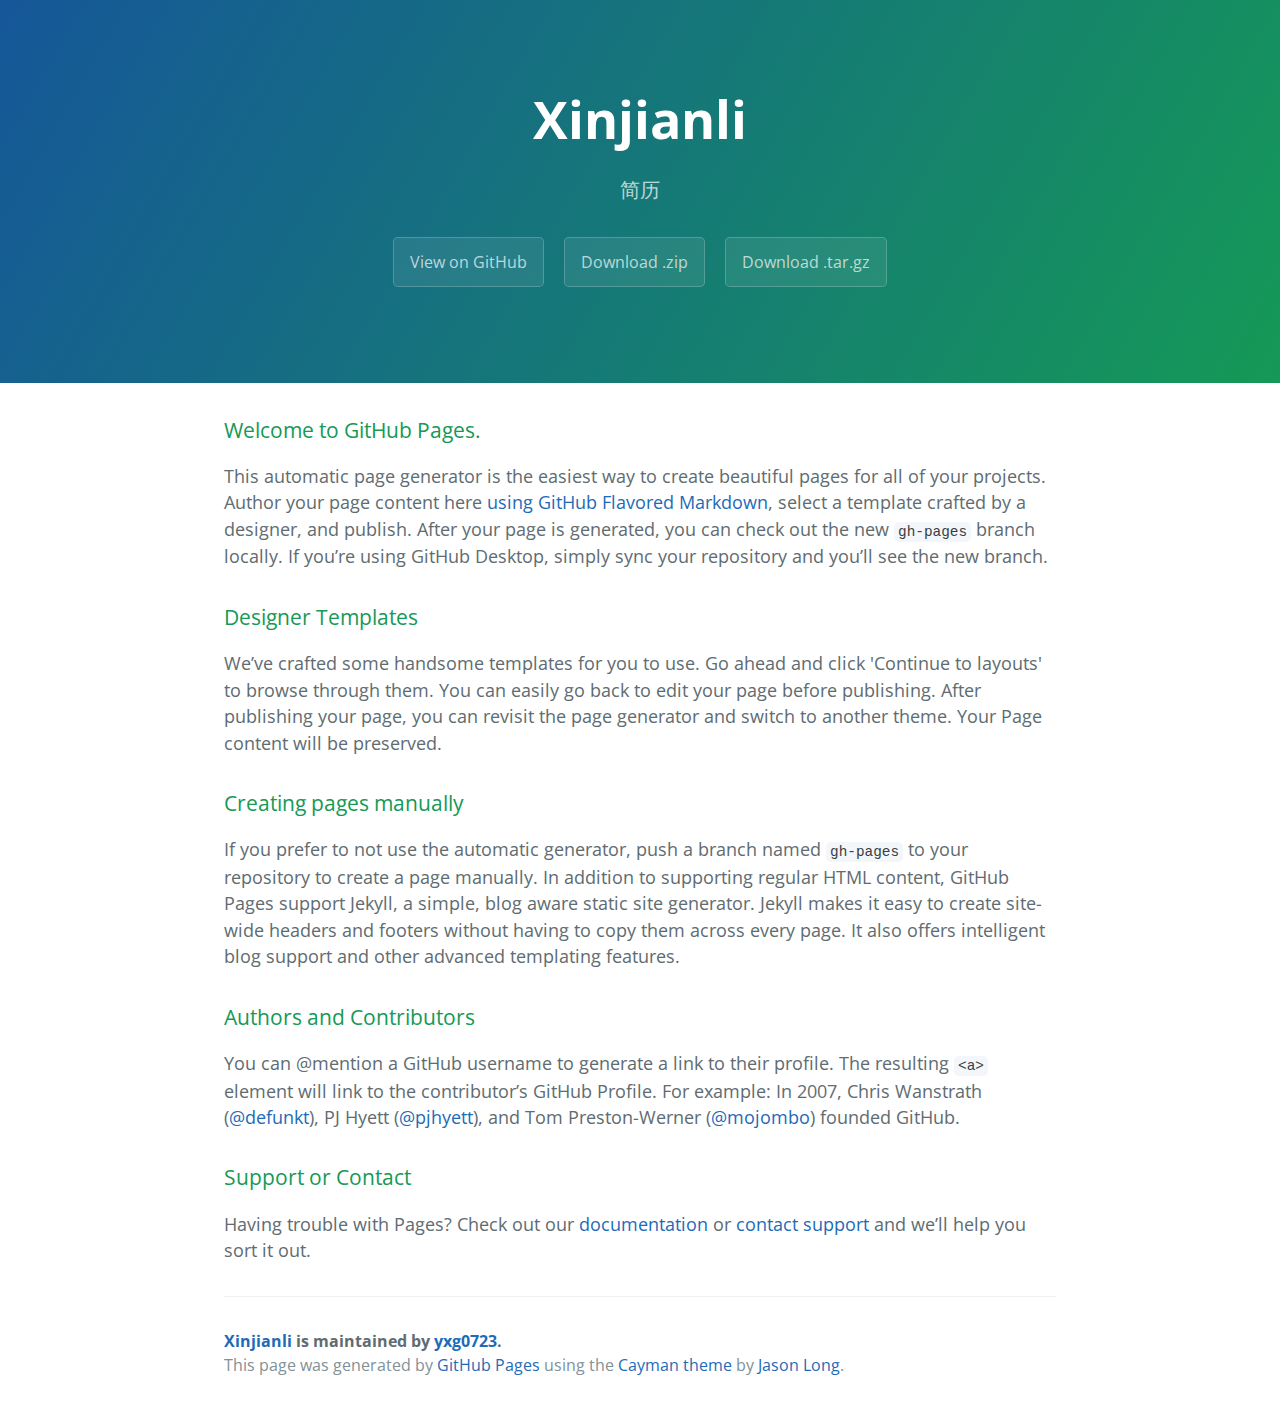
==== index.html @ 3e401108 "add" ====
<!DOCTYPE html>
<html lang="en-us">
  <head>
    <meta charset="UTF-8">
    <title>Xinjianli by yxg0723</title>
    <meta name="viewport" content="width=device-width, initial-scale=1">
    <link rel="stylesheet" type="text/css" href="stylesheets/normalize.css" media="screen">
    <link href='https://fonts.googleapis.com/css?family=Open+Sans:400,700' rel='stylesheet' type='text/css'>
    <link rel="stylesheet" type="text/css" href="stylesheets/stylesheet.css" media="screen">
    <link rel="stylesheet" type="text/css" href="stylesheets/github-light.css" media="screen">
  </head>
  <body>
    <section class="page-header">
      <h1 class="project-name">Xinjianli</h1>
      <h2 class="project-tagline">简历</h2>
      <a href="https://github.com/yxg0723/xinjianli" class="btn">View on GitHub</a>
      <a href="https://github.com/yxg0723/xinjianli/zipball/master" class="btn">Download .zip</a>
      <a href="https://github.com/yxg0723/xinjianli/tarball/master" class="btn">Download .tar.gz</a>
    </section>

    <section class="main-content">
      <h3>
<a id="welcome-to-github-pages" class="anchor" href="#welcome-to-github-pages" aria-hidden="true"><span aria-hidden="true" class="octicon octicon-link"></span></a>Welcome to GitHub Pages.</h3>

<p>This automatic page generator is the easiest way to create beautiful pages for all of your projects. Author your page content here <a href="https://guides.github.com/features/mastering-markdown/">using GitHub Flavored Markdown</a>, select a template crafted by a designer, and publish. After your page is generated, you can check out the new <code>gh-pages</code> branch locally. If you’re using GitHub Desktop, simply sync your repository and you’ll see the new branch.</p>

<h3>
<a id="designer-templates" class="anchor" href="#designer-templates" aria-hidden="true"><span aria-hidden="true" class="octicon octicon-link"></span></a>Designer Templates</h3>

<p>We’ve crafted some handsome templates for you to use. Go ahead and click 'Continue to layouts' to browse through them. You can easily go back to edit your page before publishing. After publishing your page, you can revisit the page generator and switch to another theme. Your Page content will be preserved.</p>

<h3>
<a id="creating-pages-manually" class="anchor" href="#creating-pages-manually" aria-hidden="true"><span aria-hidden="true" class="octicon octicon-link"></span></a>Creating pages manually</h3>

<p>If you prefer to not use the automatic generator, push a branch named <code>gh-pages</code> to your repository to create a page manually. In addition to supporting regular HTML content, GitHub Pages support Jekyll, a simple, blog aware static site generator. Jekyll makes it easy to create site-wide headers and footers without having to copy them across every page. It also offers intelligent blog support and other advanced templating features.</p>

<h3>
<a id="authors-and-contributors" class="anchor" href="#authors-and-contributors" aria-hidden="true"><span aria-hidden="true" class="octicon octicon-link"></span></a>Authors and Contributors</h3>

<p>You can @mention a GitHub username to generate a link to their profile. The resulting <code>&lt;a&gt;</code> element will link to the contributor’s GitHub Profile. For example: In 2007, Chris Wanstrath (<a href="https://github.com/defunkt" class="user-mention">@defunkt</a>), PJ Hyett (<a href="https://github.com/pjhyett" class="user-mention">@pjhyett</a>), and Tom Preston-Werner (<a href="https://github.com/mojombo" class="user-mention">@mojombo</a>) founded GitHub.</p>

<h3>
<a id="support-or-contact" class="anchor" href="#support-or-contact" aria-hidden="true"><span aria-hidden="true" class="octicon octicon-link"></span></a>Support or Contact</h3>

<p>Having trouble with Pages? Check out our <a href="https://help.github.com/pages">documentation</a> or <a href="https://github.com/contact">contact support</a> and we’ll help you sort it out.</p>

      <footer class="site-footer">
        <span class="site-footer-owner"><a href="https://github.com/yxg0723/xinjianli">Xinjianli</a> is maintained by <a href="https://github.com/yxg0723">yxg0723</a>.</span>

        <span class="site-footer-credits">This page was generated by <a href="https://pages.github.com">GitHub Pages</a> using the <a href="https://github.com/jasonlong/cayman-theme">Cayman theme</a> by <a href="https://twitter.com/jasonlong">Jason Long</a>.</span>
      </footer>

    </section>

  
  </body>
</html>
---- stylesheets/stylesheet.css ----
* {
  box-sizing: border-box; }

body {
  padding: 0;
  margin: 0;
  font-family: "Open Sans", "Helvetica Neue", Helvetica, Arial, sans-serif;
  font-size: 16px;
  line-height: 1.5;
  color: #606c71; }

a {
  color: #1e6bb8;
  text-decoration: none; }
  a:hover {
    text-decoration: underline; }

.btn {
  display: inline-block;
  margin-bottom: 1rem;
  color: rgba(255, 255, 255, 0.7);
  background-color: rgba(255, 255, 255, 0.08);
  border-color: rgba(255, 255, 255, 0.2);
  border-style: solid;
  border-width: 1px;
  border-radius: 0.3rem;
  transition: color 0.2s, background-color 0.2s, border-color 0.2s; }
  .btn + .btn {
    margin-left: 1rem; }

.btn:hover {
  color: rgba(255, 255, 255, 0.8);
  text-decoration: none;
  background-color: rgba(255, 255, 255, 0.2);
  border-color: rgba(255, 255, 255, 0.3); }

@media screen and (min-width: 64em) {
  .btn {
    padding: 0.75rem 1rem; } }

@media screen and (min-width: 42em) and (max-width: 64em) {
  .btn {
    padding: 0.6rem 0.9rem;
    font-size: 0.9rem; } }

@media screen and (max-width: 42em) {
  .btn {
    display: block;
    width: 100%;
    padding: 0.75rem;
    font-size: 0.9rem; }
    .btn + .btn {
      margin-top: 1rem;
      margin-left: 0; } }

.page-header {
  color: #fff;
  text-align: center;
  background-color: #159957;
  background-image: linear-gradient(120deg, #155799, #159957); }

@media screen and (min-width: 64em) {
  .page-header {
    padding: 5rem 6rem; } }

@media screen and (min-width: 42em) and (max-width: 64em) {
  .page-header {
    padding: 3rem 4rem; } }

@media screen and (max-width: 42em) {
  .page-header {
    padding: 2rem 1rem; } }

.project-name {
  margin-top: 0;
  margin-bottom: 0.1rem; }

@media screen and (min-width: 64em) {
  .project-name {
    font-size: 3.25rem; } }

@media screen and (min-width: 42em) and (max-width: 64em) {
  .project-name {
    font-size: 2.25rem; } }

@media screen and (max-width: 42em) {
  .project-name {
    font-size: 1.75rem; } }

.project-tagline {
  margin-bottom: 2rem;
  font-weight: normal;
  opacity: 0.7; }

@media screen and (min-width: 64em) {
  .project-tagline {
    font-size: 1.25rem; } }

@media screen and (min-width: 42em) and (max-width: 64em) {
  .project-tagline {
    font-size: 1.15rem; } }

@media screen and (max-width: 42em) {
  .project-tagline {
    font-size: 1rem; } }

.main-content :first-child {
  margin-top: 0; }
.main-content img {
  max-width: 100%; }
.main-content h1, .main-content h2, .main-content h3, .main-content h4, .main-content h5, .main-content h6 {
  margin-top: 2rem;
  margin-bottom: 1rem;
  font-weight: normal;
  color: #159957; }
.main-content p {
  margin-bottom: 1em; }
.main-content code {
  padding: 2px 4px;
  font-family: Consolas, "Liberation Mono", Menlo, Courier, monospace;
  font-size: 0.9rem;
  color: #383e41;
  background-color: #f3f6fa;
  border-radius: 0.3rem; }
.main-content pre {
  padding: 0.8rem;
  margin-top: 0;
  margin-bottom: 1rem;
  font: 1rem Consolas, "Liberation Mono", Menlo, Courier, monospace;
  color: #567482;
  word-wrap: normal;
  background-color: #f3f6fa;
  border: solid 1px #dce6f0;
  border-radius: 0.3rem; }
  .main-content pre > code {
    padding: 0;
    margin: 0;
    font-size: 0.9rem;
    color: #567482;
    word-break: normal;
    white-space: pre;
    background: transparent;
    border: 0; }
.main-content .highlight {
  margin-bottom: 1rem; }
  .main-content .highlight pre {
    margin-bottom: 0;
    word-break: normal; }
.main-content .highlight pre, .main-content pre {
  padding: 0.8rem;
  overflow: auto;
  font-size: 0.9rem;
  line-height: 1.45;
  border-radius: 0.3rem; }
.main-content pre code, .main-content pre tt {
  display: inline;
  max-width: initial;
  padding: 0;
  margin: 0;
  overflow: initial;
  line-height: inherit;
  word-wrap: normal;
  background-color: transparent;
  border: 0; }
  .main-content pre code:before, .main-content pre code:after, .main-content pre tt:before, .main-content pre tt:after {
    content: normal; }
.main-content ul, .main-content ol {
  margin-top: 0; }
.main-content blockquote {
  padding: 0 1rem;
  margin-left: 0;
  color: #819198;
  border-left: 0.3rem solid #dce6f0; }
  .main-content blockquote > :first-child {
    margin-top: 0; }
  .main-content blockquote > :last-child {
    margin-bottom: 0; }
.main-content table {
  display: block;
  width: 100%;
  overflow: auto;
  word-break: normal;
  word-break: keep-all; }
  .main-content table th {
    font-weight: bold; }
  .main-content table th, .main-content table td {
    padding: 0.5rem 1rem;
    border: 1px solid #e9ebec; }
.main-content dl {
  padding: 0; }
  .main-content dl dt {
    padding: 0;
    margin-top: 1rem;
    font-size: 1rem;
    font-weight: bold; }
  .main-content dl dd {
    padding: 0;
    margin-bottom: 1rem; }
.main-content hr {
  height: 2px;
  padding: 0;
  margin: 1rem 0;
  background-color: #eff0f1;
  border: 0; }

@media screen and (min-width: 64em) {
  .main-content {
    max-width: 64rem;
    padding: 2rem 6rem;
    margin: 0 auto;
    font-size: 1.1rem; } }

@media screen and (min-width: 42em) and (max-width: 64em) {
  .main-content {
    padding: 2rem 4rem;
    font-size: 1.1rem; } }

@media screen and (max-width: 42em) {
  .main-content {
    padding: 2rem 1rem;
    font-size: 1rem; } }

.site-footer {
  padding-top: 2rem;
  margin-top: 2rem;
  border-top: solid 1px #eff0f1; }

.site-footer-owner {
  display: block;
  font-weight: bold; }

.site-footer-credits {
  color: #819198; }

@media screen and (min-width: 64em) {
  .site-footer {
    font-size: 1rem; } }

@media screen and (min-width: 42em) and (max-width: 64em) {
  .site-footer {
    font-size: 1rem; } }

@media screen and (max-width: 42em) {
  .site-footer {
    font-size: 0.9rem; } }
---- stylesheets/github-light.css ----
/*
The MIT License (MIT)

Copyright (c) 2016 GitHub, Inc.

Permission is hereby granted, free of charge, to any person obtaining a copy
of this software and associated documentation files (the "Software"), to deal
in the Software without restriction, including without limitation the rights
to use, copy, modify, merge, publish, distribute, sublicense, and/or sell
copies of the Software, and to permit persons to whom the Software is
furnished to do so, subject to the following conditions:

The above copyright notice and this permission notice shall be included in all
copies or substantial portions of the Software.

THE SOFTWARE IS PROVIDED "AS IS", WITHOUT WARRANTY OF ANY KIND, EXPRESS OR
IMPLIED, INCLUDING BUT NOT LIMITED TO THE WARRANTIES OF MERCHANTABILITY,
FITNESS FOR A PARTICULAR PURPOSE AND NONINFRINGEMENT. IN NO EVENT SHALL THE
AUTHORS OR COPYRIGHT HOLDERS BE LIABLE FOR ANY CLAIM, DAMAGES OR OTHER
LIABILITY, WHETHER IN AN ACTION OF CONTRACT, TORT OR OTHERWISE, ARISING FROM,
OUT OF OR IN CONNECTION WITH THE SOFTWARE OR THE USE OR OTHER DEALINGS IN THE
SOFTWARE.

*/

.pl-c /* comment */ {
  color: #969896;
}

.pl-c1 /* constant, variable.other.constant, support, meta.property-name, support.constant, support.variable, meta.module-reference, markup.raw, meta.diff.header */,
.pl-s .pl-v /* string variable */ {
  color: #0086b3;
}

.pl-e /* entity */,
.pl-en /* entity.name */ {
  color: #795da3;
}

.pl-smi /* variable.parameter.function, storage.modifier.package, storage.modifier.import, storage.type.java, variable.other */,
.pl-s .pl-s1 /* string source */ {
  color: #333;
}

.pl-ent /* entity.name.tag */ {
  color: #63a35c;
}

.pl-k /* keyword, storage, storage.type */ {
  color: #a71d5d;
}

.pl-s /* string */,
.pl-pds /* punctuation.definition.string, string.regexp.character-class */,
.pl-s .pl-pse .pl-s1 /* string punctuation.section.embedded source */,
.pl-sr /* string.regexp */,
.pl-sr .pl-cce /* string.regexp constant.character.escape */,
.pl-sr .pl-sre /* string.regexp source.ruby.embedded */,
.pl-sr .pl-sra /* string.regexp string.regexp.arbitrary-repitition */ {
  color: #183691;
}

.pl-v /* variable */ {
  color: #ed6a43;
}

.pl-id /* invalid.deprecated */ {
  color: #b52a1d;
}

.pl-ii /* invalid.illegal */ {
  color: #f8f8f8;
  background-color: #b52a1d;
}

.pl-sr .pl-cce /* string.regexp constant.character.escape */ {
  font-weight: bold;
  color: #63a35c;
}

.pl-ml /* markup.list */ {
  color: #693a17;
}

.pl-mh /* markup.heading */,
.pl-mh .pl-en /* markup.heading entity.name */,
.pl-ms /* meta.separator */ {
  font-weight: bold;
  color: #1d3e81;
}

.pl-mq /* markup.quote */ {
  color: #008080;
}

.pl-mi /* markup.italic */ {
  font-style: italic;
  color: #333;
}

.pl-mb /* markup.bold */ {
  font-weight: bold;
  color: #333;
}

.pl-md /* markup.deleted, meta.diff.header.from-file */ {
  color: #bd2c00;
  background-color: #ffecec;
}

.pl-mi1 /* markup.inserted, meta.diff.header.to-file */ {
  color: #55a532;
  background-color: #eaffea;
}

.pl-mdr /* meta.diff.range */ {
  font-weight: bold;
  color: #795da3;
}

.pl-mo /* meta.output */ {
  color: #1d3e81;
}
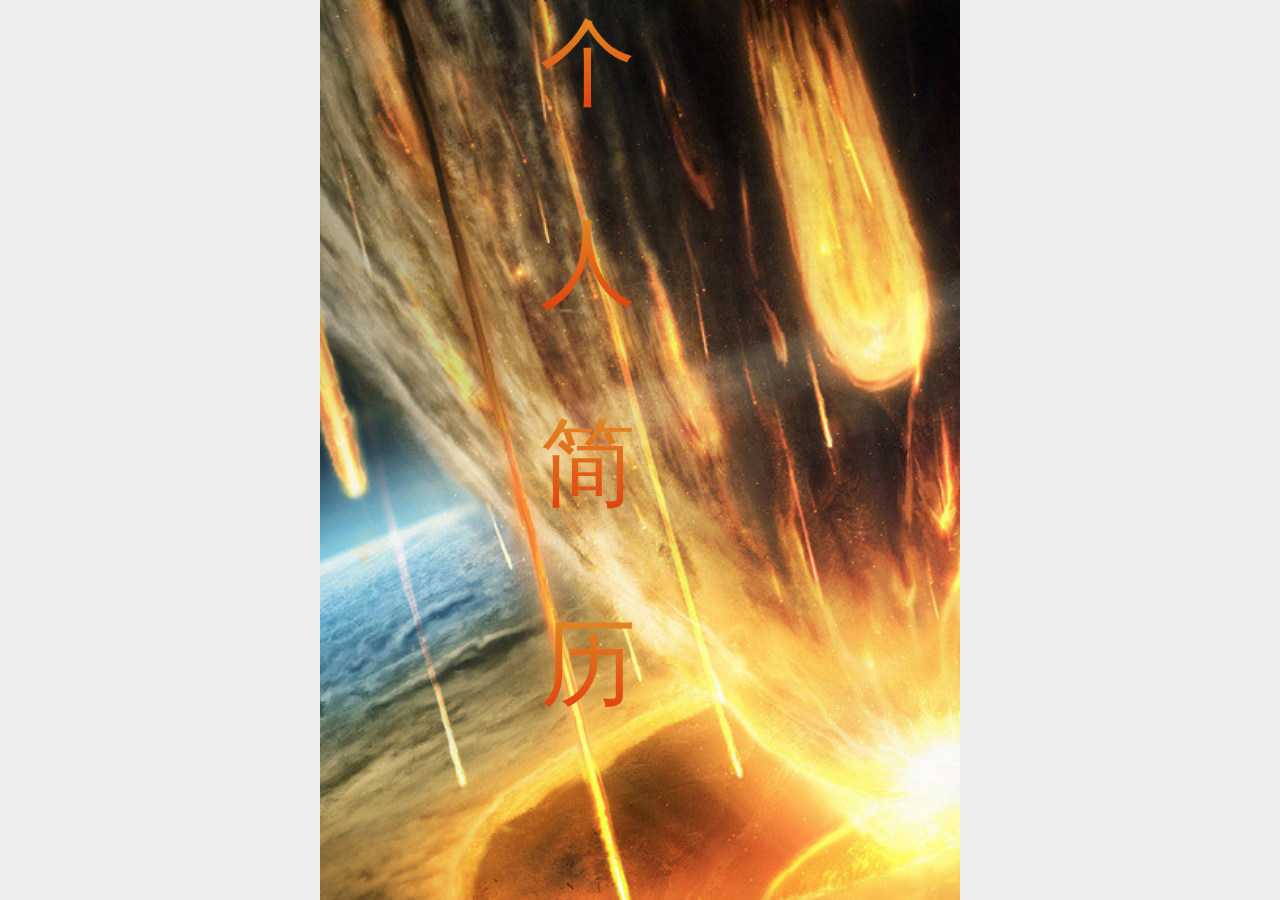
==== commit d37a1d0d: "xiner" ====
--- a/index.html
+++ b/index.html
@@ -1,57 +1,116 @@
 <!DOCTYPE html>
-<html lang="en-us">
-  <head>
+<html>
+<head>
     <meta charset="UTF-8">
-    <title>Xinjianli by yxg0723</title>
-    <meta name="viewport" content="width=device-width, initial-scale=1">
-    <link rel="stylesheet" type="text/css" href="stylesheets/normalize.css" media="screen">
-    <link href='https://fonts.googleapis.com/css?family=Open+Sans:400,700' rel='stylesheet' type='text/css'>
-    <link rel="stylesheet" type="text/css" href="stylesheets/stylesheet.css" media="screen">
-    <link rel="stylesheet" type="text/css" href="stylesheets/github-light.css" media="screen">
-  </head>
-  <body>
-    <section class="page-header">
-      <h1 class="project-name">Xinjianli</h1>
-      <h2 class="project-tagline">简历</h2>
-      <a href="https://github.com/yxg0723/xinjianli" class="btn">View on GitHub</a>
-      <a href="https://github.com/yxg0723/xinjianli/zipball/master" class="btn">Download .zip</a>
-      <a href="https://github.com/yxg0723/xinjianli/tarball/master" class="btn">Download .tar.gz</a>
-    </section>
+    <meta name="viewport"
+          content="width=device-width, user-scalable=no, initial-scale=1.0, maximum-scale=1.0, minimum-scale=1.0">
+    <title>珠峰培训</title>
+    <link charset="utf-8" type="text/css" rel="stylesheet" href="css/reset.min.css"/>
+    <link charset="utf-8" type="text/css" rel="stylesheet" href="css/swiper.min.css"/>
+    <link charset="utf-8" type="text/css" rel="stylesheet" href="css/index.css"/>
+</head>
+<body>
+<section class="main" id="main">
+    <!--music-->
+    <div class="music" id="music">
+        <audio id="musicAudio" src="lv-%20爱You%20Ready爱我Ready.mp3" preload="none" loop></audio>
+    </div>
 
-    <section class="main-content">
-      <h3>
-<a id="welcome-to-github-pages" class="anchor" href="#welcome-to-github-pages" aria-hidden="true"><span aria-hidden="true" class="octicon octicon-link"></span></a>Welcome to GitHub Pages.</h3>
+    <!--swiper-->
+    <div class="swiper-container">
+        <div class="swiper-wrapper">
+            <!--slide1-->
+            <div class="swiper-slide slide1" id="liux">
+                <div>个</div>
+                <div>人</div>
+                <div>简</div>
+                <div>历</div>
+                <p class="st"></p>
+                <span class="st blue"></span>
+                <span class="st pink"></span>
+                <span class="st yellow"></span>
+            </div>
 
-<p>This automatic page generator is the easiest way to create beautiful pages for all of your projects. Author your page content here <a href="https://guides.github.com/features/mastering-markdown/">using GitHub Flavored Markdown</a>, select a template crafted by a designer, and publish. After your page is generated, you can check out the new <code>gh-pages</code> branch locally. If you’re using GitHub Desktop, simply sync your repository and you’ll see the new branch.</p>
+            <!--slide2-->
+            <div class="swiper-slide slide2">
+                <div id="container">
+                    <div class="box">
+                        <div class="d1 " id="wz1">
+                            <p>个</p>
+                            <p>人</p>
+                            <p>详</p>
+                            <p>细</p>
+                            <p>信</p>
+                            <p>息</p>
+                        </div>
+                        <div class="d2">
+                            <div class="boxa" id="grxx">
+                                <div class="box1">
+                                    <div class="x1">姓名</div>
+                                    <div class="x2">杨晓光</div>
+                                </div>
+                                <div class="bot1">
+                                    <div class="t1">年龄</div>
+                                    <div class="t2">23</div>
 
-<h3>
-<a id="designer-templates" class="anchor" href="#designer-templates" aria-hidden="true"><span aria-hidden="true" class="octicon octicon-link"></span></a>Designer Templates</h3>
+                                </div>
+                                <div class="box1">
+                                    <div class="x1">性别</div>
+                                    <div class="x2">男</div>
+                                </div>
+                                <div class="bot1">
+                                    <div class="t1">学历</div>
+                                    <div class="t2">大专</div>
 
-<p>We’ve crafted some handsome templates for you to use. Go ahead and click 'Continue to layouts' to browse through them. You can easily go back to edit your page before publishing. After publishing your page, you can revisit the page generator and switch to another theme. Your Page content will be preserved.</p>
+                                </div>
+                                <div class="box1">
+                                    <div class="x1">电话号码</div>
+                                    <div class="x2">17701265771</div>
+                                </div>
+                            </div>
+                        </div>
+                    </div>
+                </div>
+            </div>
 
-<h3>
-<a id="creating-pages-manually" class="anchor" href="#creating-pages-manually" aria-hidden="true"><span aria-hidden="true" class="octicon octicon-link"></span></a>Creating pages manually</h3>
+            <div class="swiper-slide slide3">
+                <div id="three">
+                    <ul class="jn">
+                        <li>1</li>
+                        <li>2</li>
+                        <li>3</li>
+                        <li>4</li>
+                        <li>5</li>
+                        <li>6</li>
+                    </ul>
+                    <div class="yx">
+                        <span>求</span>
+                        <span>职</span>
+                        <span>意</span>
+                        <span>向</span>
+                        <span>：</span>
+                        <span>前</span>
+                        <span>端</span>
+                        <span>开</span>
+                        <span>发</span>
+                        <span>工</span>
+                        <span>程</span>
+                        <span>师</span>
+                    </div>
+                </div>
+            </div>
 
-<p>If you prefer to not use the automatic generator, push a branch named <code>gh-pages</code> to your repository to create a page manually. In addition to supporting regular HTML content, GitHub Pages support Jekyll, a simple, blog aware static site generator. Jekyll makes it easy to create site-wide headers and footers without having to copy them across every page. It also offers intelligent blog support and other advanced templating features.</p>
+            <div class="swiper-slide slide4">
+                    <div>谢</div>
+                    <div>谢</div>
+                    <div>观</div>
+                    <div>赏</div>
+            </div>
+        </div>
+    </div>
+</section>
 
-<h3>
-<a id="authors-and-contributors" class="anchor" href="#authors-and-contributors" aria-hidden="true"><span aria-hidden="true" class="octicon octicon-link"></span></a>Authors and Contributors</h3>
-
-<p>You can @mention a GitHub username to generate a link to their profile. The resulting <code>&lt;a&gt;</code> element will link to the contributor’s GitHub Profile. For example: In 2007, Chris Wanstrath (<a href="https://github.com/defunkt" class="user-mention">@defunkt</a>), PJ Hyett (<a href="https://github.com/pjhyett" class="user-mention">@pjhyett</a>), and Tom Preston-Werner (<a href="https://github.com/mojombo" class="user-mention">@mojombo</a>) founded GitHub.</p>
-
-<h3>
-<a id="support-or-contact" class="anchor" href="#support-or-contact" aria-hidden="true"><span aria-hidden="true" class="octicon octicon-link"></span></a>Support or Contact</h3>
-
-<p>Having trouble with Pages? Check out our <a href="https://help.github.com/pages">documentation</a> or <a href="https://github.com/contact">contact support</a> and we’ll help you sort it out.</p>
-
-      <footer class="site-footer">
-        <span class="site-footer-owner"><a href="https://github.com/yxg0723/xinjianli">Xinjianli</a> is maintained by <a href="https://github.com/yxg0723">yxg0723</a>.</span>
-
-        <span class="site-footer-credits">This page was generated by <a href="https://pages.github.com">GitHub Pages</a> using the <a href="https://github.com/jasonlong/cayman-theme">Cayman theme</a> by <a href="https://twitter.com/jasonlong">Jason Long</a>.</span>
-      </footer>
-
-    </section>
-
-  
-  </body>
-</html>
+<script charset="utf-8" type="text/javascript" src="js/swiper.min.js"></script>
+<script charset="utf-8" type="text/javascript" src="js/index.js"></script>
+</body>
+</html>--- a/css/index.css
+++ b/css/index.css
@@ -0,0 +1,951 @@
+html, body {
+    width: 100%;
+    height: 100%;
+    background: #EEE;
+    overflow: hidden;
+}
+
+html {
+    font-size: 100px;
+}
+
+.main {
+    position: relative;
+    margin: 0 auto;
+    width: 100%;
+    height: 100%;
+    overflow: hidden;
+}
+
+/*--music--*/
+.music {
+    display: none;
+    position: absolute;
+    top: .2rem;
+    right: .2rem;
+    z-index: 1000;
+    width: .6rem;
+    height: .6rem;
+    background: url("../music.svg") no-repeat;
+    background-size: 100% 100%;
+}
+
+.music audio {
+    display: none;
+}
+
+.music.move {
+    -webkit-animation: musicMove .5s linear 0s infinite both;
+    animation: musicMove .5s linear 0s infinite both;
+}
+
+@-webkit-keyframes musicMove {
+    0% {
+        -webkit-transform: rotate(0deg);
+        transform: rotate(0deg);
+    }
+
+    100% {
+        -webkit-transform: rotate(360deg);
+        transform: rotate(360deg);
+    }
+}
+
+@keyframes musicMove {
+    0% {
+        -webkit-transform: rotate(0deg);
+        transform: rotate(0deg);
+    }
+
+    100% {
+        -webkit-transform: rotate(360deg);
+        transform: rotate(360deg);
+    }
+}
+
+/*--swiper--*/
+.swiper-container, .swiper-wrapper, .swiper-slide {
+    width: 100%;
+    height: 100%;
+}
+
+.swiper-slide {
+    position: relative;
+}
+
+.swiper-slide img {
+    position: absolute;
+    opacity: 0;
+}
+
+/*--slide1--*/
+.slide1 {
+    background: url("../xiazai%20tu/005.jpg") no-repeat;
+    background-position: center;
+    background-size: cover;
+}
+
+.slide1 div{
+    width: 2rem;
+    height: 2rem;
+    font-size: 1.9rem;
+    color: red;
+    margin: 0 auto;
+    font-size: 8em;
+    font-family: 微软雅黑;
+    background-image: -webkit-gradient(linear, 0 0, 0 bottom, from(rgba(225, 148, 37, 1)), to(rgba(225, 0, 0, 1)));
+    -webkit-background-clip: text;
+    -webkit-text-fill-color: transparent;
+}
+.slide1 .st{
+    width:0.4rem;
+    height:0.4rem;
+    background-color:#fff;
+    display:block;
+    position:absolute;
+    top:1.1rem;
+    right:-4rem;
+    border-radius:4px;
+    animation:star 1s infinite linear;
+    opacity:0;
+}
+#liux .st:after{
+    position:relative;
+    display:block;
+    top:-0.49rem;
+    left:0.23rem;
+    border:2px solid #fff;
+    border-width:0 0 0 1px;
+    width:1rem;
+    height:1rem;
+    content:"";
+    transform:rotate(45deg);
+}
+#liux .blue{
+    background-color:lightskyblue;
+    top:60px;
+    right:600px;
+    animation-delay:0.25s;
+}
+#liux .blue:after{
+    width:200px;
+    height:200px;
+    top:-99px;
+    left:43px;
+    border:2px solid lightskyblue;
+    border-width:0 0 0 1px;
+}
+#liux .pink{
+    background-color:lightpink;
+    top:160px;
+    right:500px;
+    animation:starPink 1s infinite linear;
+    animation-delay:0.5s;
+}
+#liux .pink:after{
+    width:133px;
+    height:133px;
+    top:-65px;
+    left:29px;
+    border:2px solid lightpink;
+    border-width:0 0 0 1px;
+}
+#liux .yellow{
+    background-color:yellow;
+    top:127px;
+    right:261px;
+    animation:starYellow 1s infinite linear;
+    animation-delay:0.75s;
+}
+#liux .yellow:after{
+    width:209px;
+    height:164px;
+    top:-65px;
+    left:29px;
+    border:2px solid yellow;
+    border-width:0 0 0 1px;
+}
+
+
+
+#page1 div:nth-child(1) {
+    -webkit-animation: bounceInLeft 1s linear 0s both;
+    animation: bounceInLeft 1s linear 0s both;
+}
+
+#page1 div:nth-child(2) {
+    -webkit-animation: bounceInRight 1s linear .3s both;
+    animation: bounceInRight 1s linear .3s both;
+}
+
+#page1 div:nth-child(3) {
+    -webkit-animation: bounceInUp 1s linear .6s both;
+    animation: bounceInUp 1s linear .6s both;
+}
+
+#page1 div:nth-child(4) {
+    -webkit-animation: bounceInUp 1s linear .9s both;
+    animation: bounceInUp 1s linear .9s both;
+}
+
+/*--slide2--*/
+.slide2 {
+    background: url("../xiazai%20tu/0021.jpg") no-repeat;
+    background-size: cover;
+    position: relative;
+}
+#container{
+    perspective: 2000px;
+    width: 5rem;
+    height: 5rem;
+    position: absolute;
+    top: 0;
+    left: 0;
+    right: 0;
+    bottom: 0;
+    margin: auto;
+}
+#container .box{
+    transform-style: preserve-3d;
+    width: 5rem;
+    height: 5rem;
+    transition: transform 1s;
+    transform-origin: 0 50%;
+}
+#container .box .d1{
+    width: 5rem;
+    height: 5rem;
+    background: url("../xiazai%20tu/002.jpg") no-repeat;
+    background-size: inherit;
+    background-position: -37px -221px;
+    border-radius: 5px;
+    transform: translateZ(200px);
+    text-align: center;
+}
+#wz1 p:nth-child(odd) {
+    -webkit-animation: wzodd .3s ease infinite;
+}
+#wz1 p:nth-child(even) {
+    -webkit-animation: wzeven .3s ease infinite;
+}
+#container .box .d1 p{
+    display: inline-block;
+    font-size: 1.5rem;
+    color: #FFF
+}
+#container .box .d2{
+    display: block;
+    width: 5rem;
+    height: 8rem;
+    background: url("../xiazai%20tu/0021.jpg") no-repeat;
+    background-position: -36px -125px;
+    border-radius: 5px;
+    position: absolute;
+    left: 0;
+    top:0px;
+    transform: rotateX(-90deg) translateZ(50px);
+}
+#container .box:hover{
+    transform: rotateX(90deg);
+}
+#container .box .d2 .boxa{
+    position: absolute;
+    height: 8rem;
+    width: 5rem;
+    font-size: 0.6rem;
+    text-align: center;
+}
+#container .box .d2 .boxa .box1{
+    transform-style: preserve-3d;
+    height: .8rem;
+    width: 5rem;
+    transition: transform 1s;
+    transform-origin: 50% 0;
+    position: absolute;
+   /* left: 0;
+    top:0;*/
+}
+#container .box .d2 .boxa .box1 .x1{
+    position: absolute;
+    left: 0;
+    top:0px;
+    height: .8rem;
+    width: 5rem;
+ /*   background: red;*/
+    border-radius: 5px;
+    transform: translateZ(162px);
+}
+#container .box .d2 .boxa .box1 .x2{
+    display: block;
+    height: .8rem;
+    width: 5rem;
+/*    background: yellow;*/
+    border-radius: 5px;
+    position: absolute;
+    left: 0;
+    top:0px;
+    transform: rotateY(-90deg) translateZ(160px);
+}
+#container .box .d2 .box1:hover{
+    transform: rotatey(90deg);
+}
+
+#container .box .d2 .boxa .bot1{
+    transform-style: preserve-3d;
+    height: .8rem;
+    width: 5rem;
+    transition: transform 1s;
+    transform-origin: 50% 0;
+    position: absolute;
+    /*left: 0;
+    top:1.6rem;*/
+}
+#container .box .d2 .boxa .bot1 .t1{
+   /* position: absolute;
+    left: 0;
+    top:1.6rem;*/
+    height: .8rem;
+    width: 5rem;
+/*    background: blue;*/
+    border-radius: 5px;
+    transform: translateZ(162px);
+}
+#container .box .d2 .boxa .bot1 .t2{
+    display: block;
+    height: .8rem;
+    width: 5rem;
+  /*  background: orange;*/
+    border-radius: 5px;
+    position: absolute;
+    left: 0;
+    top:0;
+    transform: rotateY(90deg) translateZ(160px);
+}
+#container .box .d2 .bot1:hover{
+    transform: rotatey(-90deg);
+}
+#grxx div:nth-child(1){
+    position: absolute;
+    left: 0;
+    top:0rem;
+}
+#grxx div:nth-child(2){
+    position: absolute;
+    left: 0;
+    top:1.6rem;
+}
+#grxx div:nth-child(3){
+    position: absolute;
+    left: 0;
+    top:3.2rem;
+}
+#grxx div:nth-child(4){
+    position: absolute;
+    left: 0;
+    top:4.8rem;
+}
+#grxx div:nth-child(5){
+    position: absolute;
+    left: 0;
+    top:6.4rem;
+}
+
+
+
+
+
+
+#page2 img:nth-child(1) {
+    -webkit-animation: bounceInLeft 1s linear 0s both;
+    animation: bounceInLeft 1s linear 0s both;
+}
+
+#page2 img:nth-child(2) {
+    -webkit-animation: zoomIn .5s linear 0.3s both;
+    animation: zoomIn .5s linear 0.3s both;
+}
+
+#page2 img:nth-child(3) {
+    -webkit-animation: zoomIn .5s linear 0.6s both;
+    animation: zoomIn .5s linear 0.6s both;
+}
+
+#page2 img:nth-child(4) {
+    -webkit-animation: zoomIn .5s linear 0.9s both;
+    animation: zoomIn .5s linear 0.9s both;
+}
+
+
+.slide3 {
+    background: url("../xiazai%20tu/006.jpg") no-repeat;
+    background-size: cover;
+}
+.slide3 #three{
+    width: 100%;
+    height: 100%;
+    perspective: 2000px;
+}
+.slide3 #three .jn{
+    width: 3rem;
+    height: 2rem;
+    position: absolute;
+    transform-style: preserve-3d;
+    animation: photoRotate 26s ease-in-out infinite 1s ;
+
+}
+.slide3 #three .jn li{
+    display: block;
+    position: absolute;
+    width: 3rem;
+    height: 2rem;
+    left: 0.1rem;
+    top: .1rem;
+    line-height: 116px;
+    font-size: 80px;
+    font-weight: bold;
+    color: white;
+    text-align: center;
+    overflow: hidden;
+    box-shadow: 0 1px 3px rgba(0, 0, 0, 0.5);
+    background-color: rgba(255, 192, 203, 0.8);
+
+    /*backface-visibility: hidden;*/
+    transition:opacity 1s, transform 1s;
+}
+#three ul:nth-child(1){
+    top: 30%;
+    left: 50%;
+    margin: -1.5rem 0 0 -1.5rem;
+}
+
+.jn li:nth-child(1){
+    -webkit-transform: rotateY(0deg) translateZ(130px);
+    transform: rotateY(0deg) translateZ(130px);
+}
+.jn li:nth-child(2){
+    -webkit-transform: rotateY(60deg) translateZ(130px);
+    transform: rotateY(60deg) translateZ(130px);
+}
+.jn li:nth-child(3){
+    -webkit-transform: rotateY(120deg) translateZ(130px);
+    transform: rotateY(120deg) translateZ(130px);
+}
+.jn li:nth-child(4){
+    -webkit-transform: rotateY(180deg) translateZ(130px);
+    transform: rotateY(180deg) translateZ(130px);
+}
+.jn li:nth-child(5){
+    -webkit-transform: rotateY(240deg) translateZ(130px);
+    transform: rotateY(240deg) translateZ(130px);
+}
+.jn li:nth-child(6){
+    -webkit-transform: rotateY(300deg) translateZ(130px);
+    transform: rotateY(300deg) translateZ(130px);
+}
+#three .yx{
+    width: 5rem;
+    height: 1.5rem;
+    font-size: 20px;
+    background: red;
+    position: absolute;
+    top: 82%;
+    left: 50%;
+    margin: -2.5rem 0 0 -2.5rem;
+}
+.yx span{
+    -moz-animation: loading 1s linear infinite -0.8s;
+    -webkit-animation: loading 1s linear infinite -0.8s;
+    animation: loading 1s linear infinite -0.8s;
+    float: left;
+}
+
+.yx span:nth-child(2){
+    -moz-animation: loading 1s linear infinite -0.2s;
+    -webkit-animation: loading 1s linear infinite -0.2s;
+    animation: loading 1s linear infinite -0.2s;
+}
+.yx span:nth-child(3){
+    -moz-animation: loading 1s linear infinite -0.5s;
+    -webkit-animation: loading 1s linear infinite -0.5s;
+    animation: loading 1s linear infinite -0.5s;
+}
+.yx span:nth-child(4){
+    -moz-animation: loading 1s linear infinite -1.1s;
+    -webkit-animation: loading 1s linear infinite -1.1s;
+    animation: loading 1s linear infinite -1.1s;
+}
+.yx span:nth-child(5){
+    -moz-animation: loading 1s linear infinite -0.36s;
+    -webkit-animation: loading 1s linear infinite -0.36s;
+    animation: loading 1s linear infinite -0.36s;
+}
+.yx span:nth-child(6){
+    -moz-animation: loading 1s linear infinite -0.65s;
+    -webkit-animation: loading 1s linear infinite -0.65s;
+    animation: loading 1s linear infinite -0.65s;
+}
+.yx span:nth-child(7){
+    -moz-animation: loading 1s linear infinite -0.93s;
+    -webkit-animation: loading 1s linear infinite -0.93s;
+    animation: loading 1s linear infinite -0.93s;
+}
+
+
+
+
+.slide4 {
+    background: url("../xiazai%20tu/004.jpg") no-repeat;
+    background-size: cover;
+}
+.slide4 div{
+    width: 2rem;
+    height: 2rem;
+    font-size: 1.5rem;
+    color: red;
+}
+
+
+
+
+
+
+
+
+
+
+
+
+
+
+
+
+
+
+
+
+
+
+/*--copy animate css--*/
+@-webkit-keyframes bounceInLeft {
+    from, 60%, 75%, 90%, to {
+        -webkit-animation-timing-function: cubic-bezier(0.215, 0.610, 0.355, 1.000);
+        animation-timing-function: cubic-bezier(0.215, 0.610, 0.355, 1.000);
+    }
+
+    0% {
+        opacity: 0;
+        -webkit-transform: translate3d(-3000px, 0, 0);
+        transform: translate3d(-3000px, 0, 0);
+    }
+
+    60% {
+        opacity: 1;
+        -webkit-transform: translate3d(25px, 0, 0);
+        transform: translate3d(25px, 0, 0);
+    }
+
+    75% {
+        -webkit-transform: translate3d(-10px, 0, 0);
+        transform: translate3d(-10px, 0, 0);
+    }
+
+    90% {
+        -webkit-transform: translate3d(5px, 0, 0);
+        transform: translate3d(5px, 0, 0);
+    }
+
+    to {
+        -webkit-transform: none;
+        transform: none;
+    }
+}
+
+@keyframes bounceInLeft {
+    from, 60%, 75%, 90%, to {
+        -webkit-animation-timing-function: cubic-bezier(0.215, 0.610, 0.355, 1.000);
+        animation-timing-function: cubic-bezier(0.215, 0.610, 0.355, 1.000);
+    }
+
+    0% {
+        opacity: 0;
+        -webkit-transform: translate3d(-3000px, 0, 0);
+        transform: translate3d(-3000px, 0, 0);
+    }
+
+    60% {
+        opacity: 1;
+        -webkit-transform: translate3d(25px, 0, 0);
+        transform: translate3d(25px, 0, 0);
+    }
+
+    75% {
+        -webkit-transform: translate3d(-10px, 0, 0);
+        transform: translate3d(-10px, 0, 0);
+    }
+
+    90% {
+        -webkit-transform: translate3d(5px, 0, 0);
+        transform: translate3d(5px, 0, 0);
+    }
+
+    to {
+        opacity: 1;
+        -webkit-transform: none;
+        transform: none;
+    }
+}
+
+@-webkit-keyframes bounceInRight {
+    from, 60%, 75%, 90%, to {
+        -webkit-animation-timing-function: cubic-bezier(0.215, 0.610, 0.355, 1.000);
+        animation-timing-function: cubic-bezier(0.215, 0.610, 0.355, 1.000);
+    }
+
+    from {
+        opacity: 0;
+        -webkit-transform: translate3d(3000px, 0, 0);
+        transform: translate3d(3000px, 0, 0);
+    }
+
+    60% {
+        opacity: 1;
+        -webkit-transform: translate3d(-25px, 0, 0);
+        transform: translate3d(-25px, 0, 0);
+    }
+
+    75% {
+        -webkit-transform: translate3d(10px, 0, 0);
+        transform: translate3d(10px, 0, 0);
+    }
+
+    90% {
+        -webkit-transform: translate3d(-5px, 0, 0);
+        transform: translate3d(-5px, 0, 0);
+    }
+
+    to {
+        opacity: 1;
+        -webkit-transform: none;
+        transform: none;
+    }
+}
+
+@keyframes bounceInRight {
+    from, 60%, 75%, 90%, to {
+        -webkit-animation-timing-function: cubic-bezier(0.215, 0.610, 0.355, 1.000);
+        animation-timing-function: cubic-bezier(0.215, 0.610, 0.355, 1.000);
+    }
+
+    from {
+        opacity: 0;
+        -webkit-transform: translate3d(3000px, 0, 0);
+        transform: translate3d(3000px, 0, 0);
+    }
+
+    60% {
+        opacity: 1;
+        -webkit-transform: translate3d(-25px, 0, 0);
+        transform: translate3d(-25px, 0, 0);
+    }
+
+    75% {
+        -webkit-transform: translate3d(10px, 0, 0);
+        transform: translate3d(10px, 0, 0);
+    }
+
+    90% {
+        -webkit-transform: translate3d(-5px, 0, 0);
+        transform: translate3d(-5px, 0, 0);
+    }
+
+    to {
+        opacity: 1;
+        -webkit-transform: none;
+        transform: none;
+    }
+}
+
+@-webkit-keyframes bounceInUp {
+    from, 60%, 75%, 90%, to {
+        -webkit-animation-timing-function: cubic-bezier(0.215, 0.610, 0.355, 1.000);
+        animation-timing-function: cubic-bezier(0.215, 0.610, 0.355, 1.000);
+    }
+
+    from {
+        opacity: 0;
+        -webkit-transform: translate3d(0, 3000px, 0);
+        transform: translate3d(0, 3000px, 0);
+    }
+
+    60% {
+        opacity: 1;
+        -webkit-transform: translate3d(0, -20px, 0);
+        transform: translate3d(0, -20px, 0);
+    }
+
+    75% {
+        -webkit-transform: translate3d(0, 10px, 0);
+        transform: translate3d(0, 10px, 0);
+    }
+
+    90% {
+        -webkit-transform: translate3d(0, -5px, 0);
+        transform: translate3d(0, -5px, 0);
+    }
+
+    to {
+        opacity: 1;
+        -webkit-transform: translate3d(0, 0, 0);
+        transform: translate3d(0, 0, 0);
+    }
+}
+
+@keyframes bounceInUp {
+    from, 60%, 75%, 90%, to {
+        -webkit-animation-timing-function: cubic-bezier(0.215, 0.610, 0.355, 1.000);
+        animation-timing-function: cubic-bezier(0.215, 0.610, 0.355, 1.000);
+    }
+
+    from {
+        opacity: 0;
+        -webkit-transform: translate3d(0, 3000px, 0);
+        transform: translate3d(0, 3000px, 0);
+    }
+
+    60% {
+        opacity: 1;
+        -webkit-transform: translate3d(0, -20px, 0);
+        transform: translate3d(0, -20px, 0);
+    }
+
+    75% {
+        -webkit-transform: translate3d(0, 10px, 0);
+        transform: translate3d(0, 10px, 0);
+    }
+
+    90% {
+        -webkit-transform: translate3d(0, -5px, 0);
+        transform: translate3d(0, -5px, 0);
+    }
+
+    to {
+        opacity: 1;
+        -webkit-transform: translate3d(0, 0, 0);
+        transform: translate3d(0, 0, 0);
+    }
+}
+
+@-webkit-keyframes zoomIn {
+    from {
+        opacity: 0;
+        -webkit-transform: scale3d(.3, .3, .3);
+        transform: scale3d(.3, .3, .3);
+    }
+
+    50% {
+        opacity: 1;
+    }
+
+    100% {
+        opacity: 1;
+    }
+}
+
+@keyframes zoomIn {
+    from {
+        opacity: 0;
+        -webkit-transform: scale3d(.3, .3, .3);
+        transform: scale3d(.3, .3, .3);
+    }
+
+    50% {
+        opacity: 1;
+    }
+
+    100% {
+        opacity: 1;
+    }
+}
+@-webkit-keyframes wzodd {
+    0% {
+        color:#00aeb0;
+        text-shadow: 0 0 15px;
+    }
+    50%{
+        color:#5892e6;
+        text-shadow: 0 0 15px;
+    }
+    100% {
+        color:#0d47ee;
+        text-shadow: 0 0 15px;
+    }
+}
+@-webkit-keyframes wzeven {
+    0% {
+        color:#0d47ee;
+        text-shadow: 0 0 15px;
+
+    }
+    50%{
+        color:#00aeb0;
+        text-shadow: 0 0 15px;
+    }
+    100% {
+        color:#5892e6;
+        text-shadow: 0 0 15px;
+
+    }
+}
+
+@keyframes photoRotate {
+    0% {
+        -webkit-transform: rotateY(0deg);
+        transform: rotateY(0deg);
+    }
+
+    16.7% {
+        -webkit-transform: rotateY(60deg);
+        transform: rotateY(60deg);
+    }
+    33.3% {
+        -webkit-transform: rotateY(120deg);
+        transform: rotateY(120deg);
+    }
+    41.6% {
+        -webkit-transform: rotateY(180deg);
+        transform: rotateY(180deg);
+    }
+    58.3% {
+        -webkit-transform: rotateY(240deg);
+        transform: rotateY(240deg);
+    }
+    83.4% {
+        -webkit-transform: rotateY(300deg);
+        transform: rotateY(300deg);
+    }
+    100% {
+        -webkit-transform: rotateY(360deg);
+        transform: rotateY(360deg);
+    }
+}
+
+@-moz-keyframes loading {
+    0%, 100% {
+        -moz-transform: scale(1) rotateZ(0deg);
+        transform: scale(1) rotateZ(0deg);
+        opacity: 1;
+    }
+
+    26% {
+        -moz-transform: scale(1.1) rotateZ(12deg);
+        transform: scale(1.1) rotateZ(12deg);
+        opacity: .2;
+    }
+
+    76% {
+        -moz-transform: scale(0.8) rotateZ(-8deg);
+        transform: scale(0.8) rotateZ(-8deg);
+        opacity: .6;
+    }
+}
+@-webkit-keyframes loading {
+    0%, 100% {
+        -webkit-transform: scale(1) rotateZ(0deg);
+        transform: scale(1) rotateZ(0deg);
+        opacity: 1;
+    }
+
+    26% {
+        -webkit-transform: scale(1.1) rotateZ(12deg);
+        transform: scale(1.1) rotateZ(12deg);
+        opacity: .2;
+    }
+
+    76% {
+        -webkit-transform: scale(0.8) rotateZ(-8deg);
+        transform: scale(0.8) rotateZ(-8deg);
+        opacity: .6;
+    }
+}
+@keyframes loading {
+    0%, 100% {
+        -moz-transform: scale(1) rotateZ(0deg);
+        -ms-transform: scale(1) rotateZ(0deg);
+        -webkit-transform: scale(1) rotateZ(0deg);
+        transform: scale(1) rotateZ(0deg);
+        opacity: 1;
+    }
+
+    26% {
+        -moz-transform: scale(1.1) rotateZ(12deg);
+        -ms-transform: scale(1.1) rotateZ(12deg);
+        -webkit-transform: scale(1.1) rotateZ(12deg);
+        transform: scale(1.1) rotateZ(12deg);
+        opacity: .2;
+    }
+
+    76% {
+        -moz-transform: scale(0.8) rotateZ(-8deg);
+        -ms-transform: scale(0.8) rotateZ(-8deg);
+        -webkit-transform: scale(0.8) rotateZ(-8deg);
+        transform: scale(0.8) rotateZ(-8deg);
+        opacity: .6;
+    }
+}
+
+@keyframes change{
+    0%{
+        color:#fff;
+    }
+    25%{
+        color:lightskyblue;
+    }
+    50%{
+        color:lightpink;
+    }
+    75%{
+        color:yellow;
+    }
+}
+@keyframes star{
+    0%{
+        opacity:0;
+        transform:scale(0) translate(0,0);
+    }
+    50%{
+        opacity:1;
+        transform:scale(1) translate(-200px,200px);
+    }
+    100%{
+        opacity:0;
+        transform:scale(1) translate(-400px,400px);
+    }
+}
+@keyframes starPink{
+    0%{
+        opacity:0;
+        transform:scale(0) translate(0,0);
+    }
+    50%{
+        opacity:1;
+        transform:scale(1) translate(-300px,300px);
+    }
+    100%{
+        opacity:0;
+        transform:scale(1) translate(-600px,600px);
+    }
+}
+@keyframes starYellow{
+    0%{
+        opacity:0;
+        transform:scale(0) translate(0,0);
+    }
+    50%{
+        opacity:1;
+        transform:scale(1) translate(-300px,300px);
+    }
+    100%{
+        opacity:0;
+        transform:scale(1) translate(-600px,600px);
+    }
+}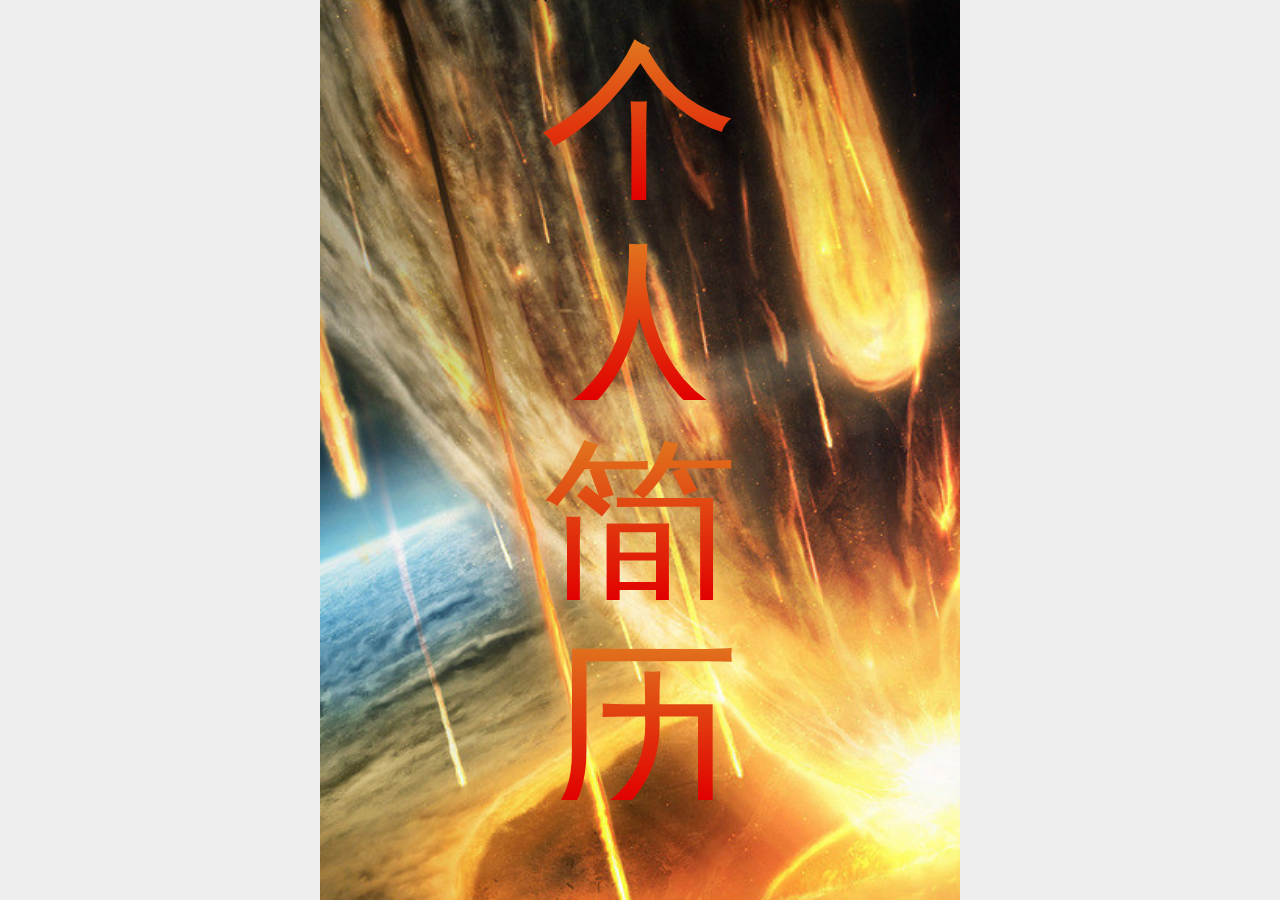
==== commit 30dabb3d: "san" ====
--- a/index.html
+++ b/index.html
@@ -4,7 +4,7 @@
     <meta charset="UTF-8">
     <meta name="viewport"
           content="width=device-width, user-scalable=no, initial-scale=1.0, maximum-scale=1.0, minimum-scale=1.0">
-    <title>珠峰培训</title>
+    <title>个人简历</title>
     <link charset="utf-8" type="text/css" rel="stylesheet" href="css/reset.min.css"/>
     <link charset="utf-8" type="text/css" rel="stylesheet" href="css/swiper.min.css"/>
     <link charset="utf-8" type="text/css" rel="stylesheet" href="css/index.css"/>
@@ -76,14 +76,32 @@
             <div class="swiper-slide slide3">
                 <div id="three">
                     <ul class="jn">
-                        <li>1</li>
-                        <li>2</li>
-                        <li>3</li>
-                        <li>4</li>
-                        <li>5</li>
-                        <li>6</li>
+                        <li>个人所会技能</li>
+                        <li>HTML</li>
+                        <li>CSS</li>
+                        <li>JS</li>
+                        <li>angylar</li>
+                        <li>node</li>
                     </ul>
                     <div class="yx">
+                        <span>工</span>
+                        <span>作</span>
+                        <span>经</span>
+                        <span>验</span>
+                        <span>：</span>
+                        <span>HTML</span>
+                        <span>静</span>
+                        <span>态</span>
+                        <span>布</span>
+                        <span>局</span>
+                        <span>，</span>
+                        <span>JS</span>
+                        <span>前</span>
+                        <span>后</span>
+                        <span>端</span>
+                        <span>交</span>
+                        <span>互</span>
+                        <span>。</span>
                         <span>求</span>
                         <span>职</span>
                         <span>意</span>
@@ -101,10 +119,69 @@
             </div>
 
             <div class="swiper-slide slide4">
-                    <div>谢</div>
-                    <div>谢</div>
-                    <div>观</div>
-                    <div>赏</div>
+            <div id='s4y'>
+                <i>谢</i>
+                <i></i>
+                <i></i>
+                <i></i>
+                <i></i>
+                <i></i>
+                <i>谢</i>
+                <i></i>
+                <i></i>
+                <i></i>
+                <i></i>
+                <i></i>
+                <i>观</i>
+                <i></i>
+                <i></i>
+                <i></i>
+                <i></i>
+                <i></i>
+                <i>赏</i>
+                <i></i>
+                <i></i>
+                <i></i>
+                <i></i>
+                <i></i>
+                <i>!</i>
+                <i></i>
+                <i></i>
+                <i></i>
+                <i></i>
+                <i></i>
+                <i>谢</i>
+                <i></i>
+                <i></i>
+                <i></i>
+                <i></i>
+                <i></i>
+                <i>谢</i>
+                <i></i>
+                <i></i>
+                <i></i>
+                <i></i>
+                <i></i>
+                <i>观</i>
+                <i></i>
+                <i></i>
+                <i></i>
+                <i></i>
+                <i></i>
+                <i>赏</i>
+                <i></i>
+                <i></i>
+                <i></i>
+                <i></i>
+                <i></i>
+                <i>!</i>
+                <i></i>
+                <i></i>
+                <i></i>
+                <i></i>
+                <i></i>
+                <i></i>
+                <i></i>
             </div>
         </div>
     </div>
--- a/css/index.css
+++ b/css/index.css
@@ -91,7 +91,7 @@
     font-size: 1.9rem;
     color: red;
     margin: 0 auto;
-    font-size: 8em;
+    font-size: 2rem;
     font-family: 微软雅黑;
     background-image: -webkit-gradient(linear, 0 0, 0 bottom, from(rgba(225, 148, 37, 1)), to(rgba(225, 0, 0, 1)));
     -webkit-background-clip: text;
@@ -219,7 +219,7 @@
     background-size: inherit;
     background-position: -37px -221px;
     border-radius: 5px;
-    transform: translateZ(200px);
+    transform: translateZ(3.58rem);
     text-align: center;
 }
 #wz1 p:nth-child(odd) {
@@ -236,21 +236,22 @@
 #container .box .d2{
     display: block;
     width: 5rem;
-    height: 8rem;
+    height: 7.2rem;
     background: url("../xiazai%20tu/0021.jpg") no-repeat;
-    background-position: -36px -125px;
+    background-position: -74px -233px;
+   /* background-size:cover ;*/
     border-radius: 5px;
     position: absolute;
     left: 0;
     top:0px;
-    transform: rotateX(-90deg) translateZ(50px);
+    transform: rotateX(-90deg) translateZ(1.38rem);
 }
 #container .box:hover{
     transform: rotateX(90deg);
 }
 #container .box .d2 .boxa{
     position: absolute;
-    height: 8rem;
+    height: 7.2rem;
     width: 5rem;
     font-size: 0.6rem;
     text-align: center;
@@ -376,6 +377,10 @@
 }
 
 
+
+
+
+
 .slide3 {
     background: url("../xiazai%20tu/006.jpg") no-repeat;
     background-size: cover;
@@ -400,14 +405,14 @@
     height: 2rem;
     left: 0.1rem;
     top: .1rem;
-    line-height: 116px;
-    font-size: 80px;
+    line-height: 2rem;
+    font-size: 0.3rem;
     font-weight: bold;
     color: white;
     text-align: center;
     overflow: hidden;
     box-shadow: 0 1px 3px rgba(0, 0, 0, 0.5);
-    background-color: rgba(255, 192, 203, 0.8);
+    background-color: rgba(148, 181, 224, 0.8);
 
     /*backface-visibility: hidden;*/
     transition:opacity 1s, transform 1s;
@@ -419,34 +424,35 @@
 }
 
 .jn li:nth-child(1){
-    -webkit-transform: rotateY(0deg) translateZ(130px);
-    transform: rotateY(0deg) translateZ(130px);
+    -webkit-transform: rotateY(0deg) translateZ(2.6rem);
+    transform: rotateY(0deg) translateZ(2.6rem);
 }
 .jn li:nth-child(2){
-    -webkit-transform: rotateY(60deg) translateZ(130px);
-    transform: rotateY(60deg) translateZ(130px);
+    -webkit-transform: rotateY(60deg) translateZ(2.6rem);
+    transform: rotateY(60deg) translateZ(2.6rem);
 }
 .jn li:nth-child(3){
-    -webkit-transform: rotateY(120deg) translateZ(130px);
-    transform: rotateY(120deg) translateZ(130px);
+    -webkit-transform: rotateY(120deg) translateZ(2.6rem);
+    transform: rotateY(120deg) translateZ(2.6rem);
 }
 .jn li:nth-child(4){
-    -webkit-transform: rotateY(180deg) translateZ(130px);
-    transform: rotateY(180deg) translateZ(130px);
+    -webkit-transform: rotateY(180deg) translateZ(2.6rem);
+    transform: rotateY(180deg) translateZ(2.6rem);
 }
 .jn li:nth-child(5){
-    -webkit-transform: rotateY(240deg) translateZ(130px);
-    transform: rotateY(240deg) translateZ(130px);
+    -webkit-transform: rotateY(240deg) translateZ(2.6rem);
+    transform: rotateY(240deg) translateZ(2.6rem);
 }
 .jn li:nth-child(6){
-    -webkit-transform: rotateY(300deg) translateZ(130px);
-    transform: rotateY(300deg) translateZ(130px);
+    -webkit-transform: rotateY(300deg) translateZ(2.6rem);
+    transform: rotateY(300deg) translateZ(2.6rem);
 }
 #three .yx{
     width: 5rem;
     height: 1.5rem;
-    font-size: 20px;
-    background: red;
+    font-size: 0.5rem;
+/*    background: red;*/
+    color: beige;
     position: absolute;
     top: 82%;
     left: 50%;
@@ -489,6 +495,96 @@
     -webkit-animation: loading 1s linear infinite -0.93s;
     animation: loading 1s linear infinite -0.93s;
 }
+.yx span:nth-child(8){
+    -moz-animation: loading 1s linear infinite -0.2s;
+    -webkit-animation: loading 1s linear infinite -0.2s;
+    animation: loading 1s linear infinite -0.2s;
+}
+.yx span:nth-child(9){
+    -moz-animation: loading 1s linear infinite -0.5s;
+    -webkit-animation: loading 1s linear infinite -0.5s;
+    animation: loading 1s linear infinite -0.5s;
+}
+.yx span:nth-child(10){
+    -moz-animation: loading 1s linear infinite -1.1s;
+    -webkit-animation: loading 1s linear infinite -1.1s;
+    animation: loading 1s linear infinite -1.1s;
+}
+.yx span:nth-child(11){
+    -moz-animation: loading 1s linear infinite -0.36s;
+    -webkit-animation: loading 1s linear infinite -0.36s;
+    animation: loading 1s linear infinite -0.36s;
+}
+.yx span:nth-child(12){
+    -moz-animation: loading 1s linear infinite -0.65s;
+    -webkit-animation: loading 1s linear infinite -0.65s;
+    animation: loading 1s linear infinite -0.65s;
+}
+.yx span:nth-child(13){
+    -moz-animation: loading 1s linear infinite -0.93s;
+    -webkit-animation: loading 1s linear infinite -0.93s;
+    animation: loading 1s linear infinite -0.93s;
+}
+.yx span:nth-child(14){
+    -moz-animation: loading 1s linear infinite -0.2s;
+    -webkit-animation: loading 1s linear infinite -0.2s;
+    animation: loading 1s linear infinite -0.2s;
+}
+.yx span:nth-child(15){
+    -moz-animation: loading 1s linear infinite -0.5s;
+    -webkit-animation: loading 1s linear infinite -0.5s;
+    animation: loading 1s linear infinite -0.5s;
+}
+.yx span:nth-child(16){
+    -moz-animation: loading 1s linear infinite -1.1s;
+    -webkit-animation: loading 1s linear infinite -1.1s;
+    animation: loading 1s linear infinite -1.1s;
+}
+.yx span:nth-child(17){
+    -moz-animation: loading 1s linear infinite -0.36s;
+    -webkit-animation: loading 1s linear infinite -0.36s;
+    animation: loading 1s linear infinite -0.36s;
+}
+.yx span:nth-child(18){
+    -moz-animation: loading 1s linear infinite -0.65s;
+    -webkit-animation: loading 1s linear infinite -0.65s;
+    animation: loading 1s linear infinite -0.65s;
+}
+.yx span:nth-child(19){
+    -moz-animation: loading 1s linear infinite -0.93s;
+    -webkit-animation: loading 1s linear infinite -0.93s;
+    animation: loading 1s linear infinite -0.93s;
+}
+.yx span:nth-child(20){
+    -moz-animation: loading 1s linear infinite -0.2s;
+    -webkit-animation: loading 1s linear infinite -0.2s;
+    animation: loading 1s linear infinite -0.2s;
+}
+.yx span:nth-child(21){
+    -moz-animation: loading 1s linear infinite -0.5s;
+    -webkit-animation: loading 1s linear infinite -0.5s;
+    animation: loading 1s linear infinite -0.5s;
+}
+.yx span:nth-child(22){
+    -moz-animation: loading 1s linear infinite -1.1s;
+    -webkit-animation: loading 1s linear infinite -1.1s;
+    animation: loading 1s linear infinite -1.1s;
+}
+.yx span:nth-child(23){
+    -moz-animation: loading 1s linear infinite -0.36s;
+    -webkit-animation: loading 1s linear infinite -0.36s;
+    animation: loading 1s linear infinite -0.36s;
+}
+.yx span:nth-child(24){
+    -moz-animation: loading 1s linear infinite -0.65s;
+    -webkit-animation: loading 1s linear infinite -0.65s;
+    animation: loading 1s linear infinite -0.65s;
+}
+.yx span:nth-child(25){
+    -moz-animation: loading 1s linear infinite -0.93s;
+    -webkit-animation: loading 1s linear infinite -0.93s;
+    animation: loading 1s linear infinite -0.93s;
+}
 
 
 
@@ -497,16 +593,541 @@
     background: url("../xiazai%20tu/004.jpg") no-repeat;
     background-size: cover;
 }
-.slide4 div{
-    width: 2rem;
-    height: 2rem;
-    font-size: 1.5rem;
-    color: red;
-}
-
-
-
-
+
+
+#page4 #s4y{
+    position: absolute;
+    top: 50%;
+    left: 50%;
+    z-index: 2;
+    -moz-perspective: 500px;
+    -webkit-perspective: 500px;
+    perspective: 500px;
+}
+
+#page4 #s4y i {
+    font-size: 34px;
+    color: #007aff;
+    display: block;
+    position: absolute;
+    width: 23px;
+    height: 23px;
+    border-radius: 8px;
+    opacity: 0;
+    background: rgba(255, 255, 255, 0.5);
+    box-shadow: 0px 0px 10px white;
+    animation-name: spin;
+    animation-duration: 3s;
+    animation-iteration-count: infinite;
+    animation-timing-function: ease-in-out;
+}
+
+#s4y i:nth-child(1) {
+    -moz-transform: rotate(11.6129deg) translate3d(80px, 0, 0);
+    -ms-transform: rotate(11.6129deg) translate3d(80px, 0, 0);
+    -webkit-transform: rotate(11.6129deg) translate3d(80px, 0, 0);
+    transform: rotate(11.6129deg) translate3d(80px, 0, 0);
+    animation-delay: 0.04839s;
+}
+
+#s4y i:nth-child(2) {
+    -moz-transform: rotate(23.22581deg) translate3d(80px, 0, 0);
+    -ms-transform: rotate(23.22581deg) translate3d(80px, 0, 0);
+    -webkit-transform: rotate(23.22581deg) translate3d(80px, 0, 0);
+    transform: rotate(23.22581deg) translate3d(80px, 0, 0);
+    animation-delay: 0.09677s;
+}
+
+#s4y i:nth-child(3) {
+    -moz-transform: rotate(34.83871deg) translate3d(80px, 0, 0);
+    -ms-transform: rotate(34.83871deg) translate3d(80px, 0, 0);
+    -webkit-transform: rotate(34.83871deg) translate3d(80px, 0, 0);
+    transform: rotate(34.83871deg) translate3d(80px, 0, 0);
+    animation-delay: 0.14516s;
+}
+
+#s4y i:nth-child(4) {
+    -moz-transform: rotate(46.45161deg) translate3d(80px, 0, 0);
+    -ms-transform: rotate(46.45161deg) translate3d(80px, 0, 0);
+    -webkit-transform: rotate(46.45161deg) translate3d(80px, 0, 0);
+    transform: rotate(46.45161deg) translate3d(80px, 0, 0);
+    animation-delay: 0.19355s;
+}
+
+#s4y i:nth-child(5) {
+    -moz-transform: rotate(58.06452deg) translate3d(80px, 0, 0);
+    -ms-transform: rotate(58.06452deg) translate3d(80px, 0, 0);
+    -webkit-transform: rotate(58.06452deg) translate3d(80px, 0, 0);
+    transform: rotate(58.06452deg) translate3d(80px, 0, 0);
+    animation-delay: 0.24194s;
+}
+
+#s4y i:nth-child(6) {
+    -moz-transform: rotate(69.67742deg) translate3d(80px, 0, 0);
+    -ms-transform: rotate(69.67742deg) translate3d(80px, 0, 0);
+    -webkit-transform: rotate(69.67742deg) translate3d(80px, 0, 0);
+    transform: rotate(69.67742deg) translate3d(80px, 0, 0);
+    animation-delay: 0.29032s;
+}
+
+#s4y i:nth-child(7) {
+    -moz-transform: rotate(81.29032deg) translate3d(80px, 0, 0);
+    -ms-transform: rotate(81.29032deg) translate3d(80px, 0, 0);
+    -webkit-transform: rotate(81.29032deg) translate3d(80px, 0, 0);
+    transform: rotate(81.29032deg) translate3d(80px, 0, 0);
+    animation-delay: 0.33871s;
+}
+
+#s4y i:nth-child(8) {
+    -moz-transform: rotate(92.90323deg) translate3d(80px, 0, 0);
+    -ms-transform: rotate(92.90323deg) translate3d(80px, 0, 0);
+    -webkit-transform: rotate(92.90323deg) translate3d(80px, 0, 0);
+    transform: rotate(92.90323deg) translate3d(80px, 0, 0);
+    animation-delay: 0.3871s;
+}
+
+#s4y i:nth-child(9) {
+    -moz-transform: rotate(104.51613deg) translate3d(80px, 0, 0);
+    -ms-transform: rotate(104.51613deg) translate3d(80px, 0, 0);
+    -webkit-transform: rotate(104.51613deg) translate3d(80px, 0, 0);
+    transform: rotate(104.51613deg) translate3d(80px, 0, 0);
+    animation-delay: 0.43548s;
+}
+
+#s4y i:nth-child(10) {
+    -moz-transform: rotate(116.12903deg) translate3d(80px, 0, 0);
+    -ms-transform: rotate(116.12903deg) translate3d(80px, 0, 0);
+    -webkit-transform: rotate(116.12903deg) translate3d(80px, 0, 0);
+    transform: rotate(116.12903deg) translate3d(80px, 0, 0);
+    animation-delay: 0.48387s;
+}
+
+#s4y i:nth-child(11) {
+    -moz-transform: rotate(127.74194deg) translate3d(80px, 0, 0);
+    -ms-transform: rotate(127.74194deg) translate3d(80px, 0, 0);
+    -webkit-transform: rotate(127.74194deg) translate3d(80px, 0, 0);
+    transform: rotate(127.74194deg) translate3d(80px, 0, 0);
+    animation-delay: 0.53226s;
+}
+
+#s4y i:nth-child(12) {
+    -moz-transform: rotate(139.35484deg) translate3d(80px, 0, 0);
+    -ms-transform: rotate(139.35484deg) translate3d(80px, 0, 0);
+    -webkit-transform: rotate(139.35484deg) translate3d(80px, 0, 0);
+    transform: rotate(139.35484deg) translate3d(80px, 0, 0);
+    animation-delay: 0.58065s;
+}
+
+#s4y i:nth-child(13) {
+    -moz-transform: rotate(150.96774deg) translate3d(80px, 0, 0);
+    -ms-transform: rotate(150.96774deg) translate3d(80px, 0, 0);
+    -webkit-transform: rotate(150.96774deg) translate3d(80px, 0, 0);
+    transform: rotate(150.96774deg) translate3d(80px, 0, 0);
+    animation-delay: 0.62903s;
+}
+
+#s4y i:nth-child(14) {
+    -moz-transform: rotate(162.58065deg) translate3d(80px, 0, 0);
+    -ms-transform: rotate(162.58065deg) translate3d(80px, 0, 0);
+    -webkit-transform: rotate(162.58065deg) translate3d(80px, 0, 0);
+    transform: rotate(162.58065deg) translate3d(80px, 0, 0);
+    animation-delay: 0.67742s;
+}
+
+#s4y i:nth-child(15) {
+    -moz-transform: rotate(174.19355deg) translate3d(80px, 0, 0);
+    -ms-transform: rotate(174.19355deg) translate3d(80px, 0, 0);
+    -webkit-transform: rotate(174.19355deg) translate3d(80px, 0, 0);
+    transform: rotate(174.19355deg) translate3d(80px, 0, 0);
+    animation-delay: 0.72581s;
+}
+
+#s4y i:nth-child(16) {
+    -moz-transform: rotate(185.80645deg) translate3d(80px, 0, 0);
+    -ms-transform: rotate(185.80645deg) translate3d(80px, 0, 0);
+    -webkit-transform: rotate(185.80645deg) translate3d(80px, 0, 0);
+    transform: rotate(185.80645deg) translate3d(80px, 0, 0);
+    animation-delay: 0.77419s;
+}
+
+#s4y i:nth-child(17) {
+    -moz-transform: rotate(197.41935deg) translate3d(80px, 0, 0);
+    -ms-transform: rotate(197.41935deg) translate3d(80px, 0, 0);
+    -webkit-transform: rotate(197.41935deg) translate3d(80px, 0, 0);
+    transform: rotate(197.41935deg) translate3d(80px, 0, 0);
+    animation-delay: 0.82258s;
+}
+
+#s4y i:nth-child(18) {
+    -moz-transform: rotate(209.03226deg) translate3d(80px, 0, 0);
+    -ms-transform: rotate(209.03226deg) translate3d(80px, 0, 0);
+    -webkit-transform: rotate(209.03226deg) translate3d(80px, 0, 0);
+    transform: rotate(209.03226deg) translate3d(80px, 0, 0);
+    animation-delay: 0.87097s;
+}
+
+#s4y i:nth-child(19) {
+    -moz-transform: rotate(220.64516deg) translate3d(80px, 0, 0);
+    -ms-transform: rotate(220.64516deg) translate3d(80px, 0, 0);
+    -webkit-transform: rotate(220.64516deg) translate3d(80px, 0, 0);
+    transform: rotate(220.64516deg) translate3d(80px, 0, 0);
+    animation-delay: 0.91935s;
+}
+
+#s4y i:nth-child(20) {
+    -moz-transform: rotate(232.25806deg) translate3d(80px, 0, 0);
+    -ms-transform: rotate(232.25806deg) translate3d(80px, 0, 0);
+    -webkit-transform: rotate(232.25806deg) translate3d(80px, 0, 0);
+    transform: rotate(232.25806deg) translate3d(80px, 0, 0);
+    animation-delay: 0.96774s;
+}
+
+#s4y i:nth-child(21) {
+    -moz-transform: rotate(243.87097deg) translate3d(80px, 0, 0);
+    -ms-transform: rotate(243.87097deg) translate3d(80px, 0, 0);
+    -webkit-transform: rotate(243.87097deg) translate3d(80px, 0, 0);
+    transform: rotate(243.87097deg) translate3d(80px, 0, 0);
+    animation-delay: 1.01613s;
+}
+
+#s4y i:nth-child(22) {
+    -moz-transform: rotate(255.48387deg) translate3d(80px, 0, 0);
+    -ms-transform: rotate(255.48387deg) translate3d(80px, 0, 0);
+    -webkit-transform: rotate(255.48387deg) translate3d(80px, 0, 0);
+    transform: rotate(255.48387deg) translate3d(80px, 0, 0);
+    animation-delay: 1.06452s;
+}
+
+#s4y i:nth-child(23) {
+    -moz-transform: rotate(267.09677deg) translate3d(80px, 0, 0);
+    -ms-transform: rotate(267.09677deg) translate3d(80px, 0, 0);
+    -webkit-transform: rotate(267.09677deg) translate3d(80px, 0, 0);
+    transform: rotate(267.09677deg) translate3d(80px, 0, 0);
+    animation-delay: 1.1129s;
+}
+
+#s4y i:nth-child(24) {
+    -moz-transform: rotate(278.70968deg) translate3d(80px, 0, 0);
+    -ms-transform: rotate(278.70968deg) translate3d(80px, 0, 0);
+    -webkit-transform: rotate(278.70968deg) translate3d(80px, 0, 0);
+    transform: rotate(278.70968deg) translate3d(80px, 0, 0);
+    animation-delay: 1.16129s;
+}
+
+#s4y i:nth-child(25) {
+    -moz-transform: rotate(290.32258deg) translate3d(80px, 0, 0);
+    -ms-transform: rotate(290.32258deg) translate3d(80px, 0, 0);
+    -webkit-transform: rotate(290.32258deg) translate3d(80px, 0, 0);
+    transform: rotate(290.32258deg) translate3d(80px, 0, 0);
+    animation-delay: 1.20968s;
+}
+
+#s4y i:nth-child(26) {
+    -moz-transform: rotate(301.93548deg) translate3d(80px, 0, 0);
+    -ms-transform: rotate(301.93548deg) translate3d(80px, 0, 0);
+    -webkit-transform: rotate(301.93548deg) translate3d(80px, 0, 0);
+    transform: rotate(301.93548deg) translate3d(80px, 0, 0);
+    animation-delay: 1.25806s;
+}
+
+#s4y i:nth-child(27) {
+    -moz-transform: rotate(313.54839deg) translate3d(80px, 0, 0);
+    -ms-transform: rotate(313.54839deg) translate3d(80px, 0, 0);
+    -webkit-transform: rotate(313.54839deg) translate3d(80px, 0, 0);
+    transform: rotate(313.54839deg) translate3d(80px, 0, 0);
+    animation-delay: 1.30645s;
+}
+
+#s4y i:nth-child(28) {
+    -moz-transform: rotate(325.16129deg) translate3d(80px, 0, 0);
+    -ms-transform: rotate(325.16129deg) translate3d(80px, 0, 0);
+    -webkit-transform: rotate(325.16129deg) translate3d(80px, 0, 0);
+    transform: rotate(325.16129deg) translate3d(80px, 0, 0);
+    animation-delay: 1.35484s;
+}
+
+#s4y i:nth-child(29) {
+    -moz-transform: rotate(336.77419deg) translate3d(80px, 0, 0);
+    -ms-transform: rotate(336.77419deg) translate3d(80px, 0, 0);
+    -webkit-transform: rotate(336.77419deg) translate3d(80px, 0, 0);
+    transform: rotate(336.77419deg) translate3d(80px, 0, 0);
+    animation-delay: 1.40323s;
+}
+
+#s4y i:nth-child(30) {
+    -moz-transform: rotate(348.3871deg) translate3d(80px, 0, 0);
+    -ms-transform: rotate(348.3871deg) translate3d(80px, 0, 0);
+    -webkit-transform: rotate(348.3871deg) translate3d(80px, 0, 0);
+    transform: rotate(348.3871deg) translate3d(80px, 0, 0);
+    animation-delay: 1.45161s;
+}
+
+#s4y i:nth-child(31) {
+    -moz-transform: rotate(360deg) translate3d(80px, 0, 0);
+    -ms-transform: rotate(360deg) translate3d(80px, 0, 0);
+    -webkit-transform: rotate(360deg) translate3d(80px, 0, 0);
+    transform: rotate(360deg) translate3d(80px, 0, 0);
+    animation-delay: 1.5s;
+}
+
+#s4y i:nth-child(32) {
+    -moz-transform: rotate(371.6129deg) translate3d(80px, 0, 0);
+    -ms-transform: rotate(371.6129deg) translate3d(80px, 0, 0);
+    -webkit-transform: rotate(371.6129deg) translate3d(80px, 0, 0);
+    transform: rotate(371.6129deg) translate3d(80px, 0, 0);
+    animation-delay: 1.54839s;
+}
+
+#s4y i:nth-child(33) {
+    -moz-transform: rotate(383.22581deg) translate3d(80px, 0, 0);
+    -ms-transform: rotate(383.22581deg) translate3d(80px, 0, 0);
+    -webkit-transform: rotate(383.22581deg) translate3d(80px, 0, 0);
+    transform: rotate(383.22581deg) translate3d(80px, 0, 0);
+    animation-delay: 1.59677s;
+}
+
+#s4y i:nth-child(34) {
+    -moz-transform: rotate(394.83871deg) translate3d(80px, 0, 0);
+    -ms-transform: rotate(394.83871deg) translate3d(80px, 0, 0);
+    -webkit-transform: rotate(394.83871deg) translate3d(80px, 0, 0);
+    transform: rotate(394.83871deg) translate3d(80px, 0, 0);
+    animation-delay: 1.64516s;
+}
+
+#s4y i:nth-child(35) {
+    -moz-transform: rotate(406.45161deg) translate3d(80px, 0, 0);
+    -ms-transform: rotate(406.45161deg) translate3d(80px, 0, 0);
+    -webkit-transform: rotate(406.45161deg) translate3d(80px, 0, 0);
+    transform: rotate(406.45161deg) translate3d(80px, 0, 0);
+    animation-delay: 1.69355s;
+}
+
+#s4y i:nth-child(36) {
+    -moz-transform: rotate(418.06452deg) translate3d(80px, 0, 0);
+    -ms-transform: rotate(418.06452deg) translate3d(80px, 0, 0);
+    -webkit-transform: rotate(418.06452deg) translate3d(80px, 0, 0);
+    transform: rotate(418.06452deg) translate3d(80px, 0, 0);
+    animation-delay: 1.74194s;
+}
+
+#s4y i:nth-child(37) {
+    -moz-transform: rotate(429.67742deg) translate3d(80px, 0, 0);
+    -ms-transform: rotate(429.67742deg) translate3d(80px, 0, 0);
+    -webkit-transform: rotate(429.67742deg) translate3d(80px, 0, 0);
+    transform: rotate(429.67742deg) translate3d(80px, 0, 0);
+    animation-delay: 1.79032s;
+}
+
+#s4y i:nth-child(38) {
+    -moz-transform: rotate(441.29032deg) translate3d(80px, 0, 0);
+    -ms-transform: rotate(441.29032deg) translate3d(80px, 0, 0);
+    -webkit-transform: rotate(441.29032deg) translate3d(80px, 0, 0);
+    transform: rotate(441.29032deg) translate3d(80px, 0, 0);
+    animation-delay: 1.83871s;
+}
+
+#s4y i:nth-child(39) {
+    -moz-transform: rotate(452.90323deg) translate3d(80px, 0, 0);
+    -ms-transform: rotate(452.90323deg) translate3d(80px, 0, 0);
+    -webkit-transform: rotate(452.90323deg) translate3d(80px, 0, 0);
+    transform: rotate(452.90323deg) translate3d(80px, 0, 0);
+    animation-delay: 1.8871s;
+}
+
+#s4y i:nth-child(40) {
+    -moz-transform: rotate(464.51613deg) translate3d(80px, 0, 0);
+    -ms-transform: rotate(464.51613deg) translate3d(80px, 0, 0);
+    -webkit-transform: rotate(464.51613deg) translate3d(80px, 0, 0);
+    transform: rotate(464.51613deg) translate3d(80px, 0, 0);
+    animation-delay: 1.93548s;
+}
+
+#s4y i:nth-child(41) {
+    -moz-transform: rotate(476.12903deg) translate3d(80px, 0, 0);
+    -ms-transform: rotate(476.12903deg) translate3d(80px, 0, 0);
+    -webkit-transform: rotate(476.12903deg) translate3d(80px, 0, 0);
+    transform: rotate(476.12903deg) translate3d(80px, 0, 0);
+    animation-delay: 1.98387s;
+}
+
+#s4y i:nth-child(42) {
+    -moz-transform: rotate(487.74194deg) translate3d(80px, 0, 0);
+    -ms-transform: rotate(487.74194deg) translate3d(80px, 0, 0);
+    -webkit-transform: rotate(487.74194deg) translate3d(80px, 0, 0);
+    transform: rotate(487.74194deg) translate3d(80px, 0, 0);
+    animation-delay: 2.03226s;
+}
+
+#s4y i:nth-child(43) {
+    -moz-transform: rotate(499.35484deg) translate3d(80px, 0, 0);
+    -ms-transform: rotate(499.35484deg) translate3d(80px, 0, 0);
+    -webkit-transform: rotate(499.35484deg) translate3d(80px, 0, 0);
+    transform: rotate(499.35484deg) translate3d(80px, 0, 0);
+    animation-delay: 2.08065s;
+}
+
+#s4y i:nth-child(44) {
+    -moz-transform: rotate(510.96774deg) translate3d(80px, 0, 0);
+    -ms-transform: rotate(510.96774deg) translate3d(80px, 0, 0);
+    -webkit-transform: rotate(510.96774deg) translate3d(80px, 0, 0);
+    transform: rotate(510.96774deg) translate3d(80px, 0, 0);
+    animation-delay: 2.12903s;
+}
+
+#s4y i:nth-child(45) {
+    -moz-transform: rotate(522.58065deg) translate3d(80px, 0, 0);
+    -ms-transform: rotate(522.58065deg) translate3d(80px, 0, 0);
+    -webkit-transform: rotate(522.58065deg) translate3d(80px, 0, 0);
+    transform: rotate(522.58065deg) translate3d(80px, 0, 0);
+    animation-delay: 2.17742s;
+}
+
+#s4y i:nth-child(46) {
+    -moz-transform: rotate(534.19355deg) translate3d(80px, 0, 0);
+    -ms-transform: rotate(534.19355deg) translate3d(80px, 0, 0);
+    -webkit-transform: rotate(534.19355deg) translate3d(80px, 0, 0);
+    transform: rotate(534.19355deg) translate3d(80px, 0, 0);
+    animation-delay: 2.22581s;
+}
+
+#s4y i:nth-child(47) {
+    -moz-transform: rotate(545.80645deg) translate3d(80px, 0, 0);
+    -ms-transform: rotate(545.80645deg) translate3d(80px, 0, 0);
+    -webkit-transform: rotate(545.80645deg) translate3d(80px, 0, 0);
+    transform: rotate(545.80645deg) translate3d(80px, 0, 0);
+    animation-delay: 2.27419s;
+}
+
+#s4y i:nth-child(48) {
+    -moz-transform: rotate(557.41935deg) translate3d(80px, 0, 0);
+    -ms-transform: rotate(557.41935deg) translate3d(80px, 0, 0);
+    -webkit-transform: rotate(557.41935deg) translate3d(80px, 0, 0);
+    transform: rotate(557.41935deg) translate3d(80px, 0, 0);
+    animation-delay: 2.32258s;
+}
+
+#s4y i:nth-child(49) {
+    -moz-transform: rotate(569.03226deg) translate3d(80px, 0, 0);
+    -ms-transform: rotate(569.03226deg) translate3d(80px, 0, 0);
+    -webkit-transform: rotate(569.03226deg) translate3d(80px, 0, 0);
+    transform: rotate(569.03226deg) translate3d(80px, 0, 0);
+    animation-delay: 2.37097s;
+}
+
+#s4y i:nth-child(50) {
+    -moz-transform: rotate(580.64516deg) translate3d(80px, 0, 0);
+    -ms-transform: rotate(580.64516deg) translate3d(80px, 0, 0);
+    -webkit-transform: rotate(580.64516deg) translate3d(80px, 0, 0);
+    transform: rotate(580.64516deg) translate3d(80px, 0, 0);
+    animation-delay: 2.41935s;
+}
+
+#s4y i:nth-child(51) {
+    -moz-transform: rotate(592.25806deg) translate3d(80px, 0, 0);
+    -ms-transform: rotate(592.25806deg) translate3d(80px, 0, 0);
+    -webkit-transform: rotate(592.25806deg) translate3d(80px, 0, 0);
+    transform: rotate(592.25806deg) translate3d(80px, 0, 0);
+    animation-delay: 2.46774s;
+}
+
+#s4y i:nth-child(52) {
+    -moz-transform: rotate(603.87097deg) translate3d(80px, 0, 0);
+    -ms-transform: rotate(603.87097deg) translate3d(80px, 0, 0);
+    -webkit-transform: rotate(603.87097deg) translate3d(80px, 0, 0);
+    transform: rotate(603.87097deg) translate3d(80px, 0, 0);
+    animation-delay: 2.51613s;
+}
+
+#s4y i:nth-child(53) {
+    -moz-transform: rotate(615.48387deg) translate3d(80px, 0, 0);
+    -ms-transform: rotate(615.48387deg) translate3d(80px, 0, 0);
+    -webkit-transform: rotate(615.48387deg) translate3d(80px, 0, 0);
+    transform: rotate(615.48387deg) translate3d(80px, 0, 0);
+    animation-delay: 2.56452s;
+}
+
+#s4y i:nth-child(54) {
+    -moz-transform: rotate(627.09677deg) translate3d(80px, 0, 0);
+    -ms-transform: rotate(627.09677deg) translate3d(80px, 0, 0);
+    -webkit-transform: rotate(627.09677deg) translate3d(80px, 0, 0);
+    transform: rotate(627.09677deg) translate3d(80px, 0, 0);
+    animation-delay: 2.6129s;
+}
+
+#s4y i:nth-child(55) {
+    -moz-transform: rotate(638.70968deg) translate3d(80px, 0, 0);
+    -ms-transform: rotate(638.70968deg) translate3d(80px, 0, 0);
+    -webkit-transform: rotate(638.70968deg) translate3d(80px, 0, 0);
+    transform: rotate(638.70968deg) translate3d(80px, 0, 0);
+    animation-delay: 2.66129s;
+}
+
+#s4y i:nth-child(56) {
+    -moz-transform: rotate(650.32258deg) translate3d(80px, 0, 0);
+    -ms-transform: rotate(650.32258deg) translate3d(80px, 0, 0);
+    -webkit-transform: rotate(650.32258deg) translate3d(80px, 0, 0);
+    transform: rotate(650.32258deg) translate3d(80px, 0, 0);
+    animation-delay: 2.70968s;
+}
+
+#s4y i:nth-child(57) {
+    -moz-transform: rotate(661.93548deg) translate3d(80px, 0, 0);
+    -ms-transform: rotate(661.93548deg) translate3d(80px, 0, 0);
+    -webkit-transform: rotate(661.93548deg) translate3d(80px, 0, 0);
+    transform: rotate(661.93548deg) translate3d(80px, 0, 0);
+    animation-delay: 2.75806s;
+}
+
+#s4y i:nth-child(58) {
+    -moz-transform: rotate(673.54839deg) translate3d(80px, 0, 0);
+    -ms-transform: rotate(673.54839deg) translate3d(80px, 0, 0);
+    -webkit-transform: rotate(673.54839deg) translate3d(80px, 0, 0);
+    transform: rotate(673.54839deg) translate3d(80px, 0, 0);
+    animation-delay: 2.80645s;
+}
+
+#s4y i:nth-child(59) {
+    -moz-transform: rotate(685.16129deg) translate3d(80px, 0, 0);
+    -ms-transform: rotate(685.16129deg) translate3d(80px, 0, 0);
+    -webkit-transform: rotate(685.16129deg) translate3d(80px, 0, 0);
+    transform: rotate(685.16129deg) translate3d(80px, 0, 0);
+    animation-delay: 2.85484s;
+}
+
+#s4y i:nth-child(60) {
+    -moz-transform: rotate(696.77419deg) translate3d(80px, 0, 0);
+    -ms-transform: rotate(696.77419deg) translate3d(80px, 0, 0);
+    -webkit-transform: rotate(696.77419deg) translate3d(80px, 0, 0);
+    transform: rotate(696.77419deg) translate3d(80px, 0, 0);
+    animation-delay: 2.90323s;
+}
+
+#s4y i:nth-child(61) {
+    -moz-transform: rotate(708.3871deg) translate3d(80px, 0, 0);
+    -ms-transform: rotate(708.3871deg) translate3d(80px, 0, 0);
+    -webkit-transform: rotate(708.3871deg) translate3d(80px, 0, 0);
+    transform: rotate(708.3871deg) translate3d(80px, 0, 0);
+    animation-delay: 2.95161s;
+}
+
+#s4y i:nth-child(62) {
+    -moz-transform: rotate(720deg) translate3d(80px, 0, 0);
+    -ms-transform: rotate(720deg) translate3d(80px, 0, 0);
+    -webkit-transform: rotate(720deg) translate3d(80px, 0, 0);
+    transform: rotate(720deg) translate3d(80px, 0, 0);
+    animation-delay: 3s;
+}
+
+@keyframes spin {
+    from {
+        opacity: 0.0;
+    }
+
+    to {
+        opacity: 0.6;
+        transform: translate3d(-4px, -4px, 570px);
+    }
+}
 
 
 
